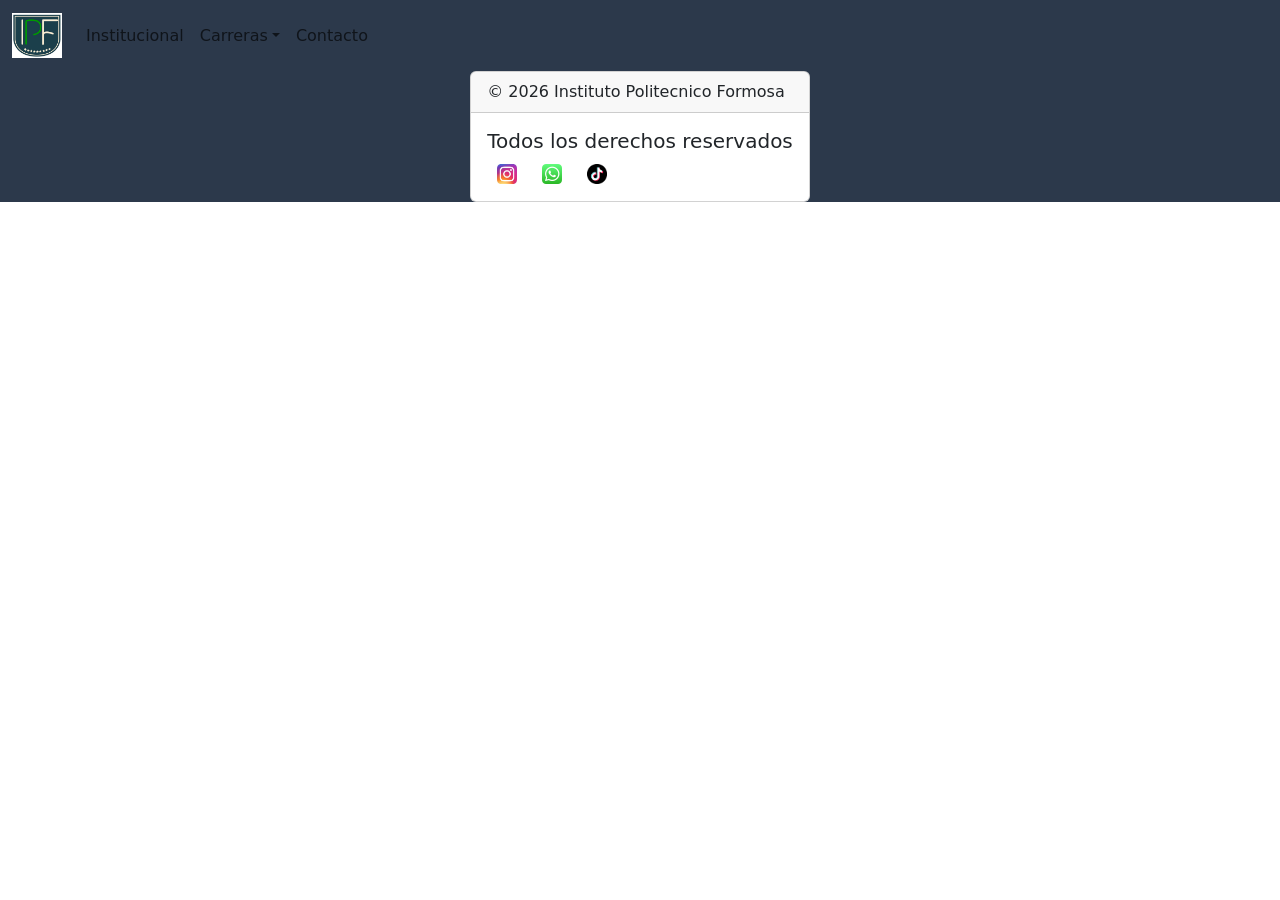
==== carreras.html @ 4db3eaff "Se crea la estructura basica del HTML, el nav con uso de bootstrap y el footer usando card de bootst" ====
<!doctype html>
<html lang="es">
  <head>
    <meta charset="UTF-8" />
    <meta name="viewport" content="width=device-width, initial-scale=1.0" />
    <title>Carreras</title>
    <link rel="stylesheet" href="assets/css/style.css" />
    <link rel="stylesheet" href="assets/css/index.css" />
    <link
      href="https://cdn.jsdelivr.net/npm/bootstrap@5.3.8/dist/css/bootstrap.min.css"
      rel="stylesheet"
      integrity="sha384-sRIl4kxILFvY47J16cr9ZwB07vP4J8+LH7qKQnuqkuIAvNWLzeN8tE5YBujZqJLB"
      crossorigin="anonymous"
    />
  </head>
  <body>
    <header>
      <nav
        class="navbar navbar-light navbar-expand-lg"
        style="background-color: #2c394b"
      >
        <div class="container-fluid">
          <a class="navbar-brand" href="index.html">
            <img src="assets/img/logo.png" alt="" width="50" />
          </a>
          <div class="collapse navbar-collapse" id="menu">
            <ul class="navbar-nav">
              <li class="nav-item">
                <a class="nav-link" href="institucional.html">Institucional</a>
              </li>

              <li class="nav-item dropdown">
                <a
                  class="nav-link dropdown-toggle"
                  id="menucarreras"
                  role="button"
                  data-bs-toggle="dropdown"
                  aria-expanded="false"
                  href="carreras.html"
                  >Carreras</a
                >
                <ul class="dropdown-menu" aria-labelledby="menucarreras">
                  <li>
                    <a class="dropdown-item" href="#" class="nav-link"
                      >Analista Programador Universitario</a
                    >
                  </li>
                  <li>
                    <a class="dropdown-item" href="#" class="nav-link">
                      Tecnicatura Universitaria en Informatica</a
                    >
                  </li>
                  <li>
                    <a class="dropdown-item" href="#" class="nav-link"
                      >Tecnicatura Universitaria en Informatica Profesional</a
                    >
                  </li>
                  <li>
                    <a class="dropdown-item" href="#" class="nav-link"
                      >Tecnicatura Universitaria en Informatica Personal</a
                    >
                  </li>
                </ul>
              </li>

              <li class="nav-item">
                <a class="nav-link" href="contacto.html">Contacto</a>
              </li>
            </ul>
          </div>
        </div>
      </nav>
    </header>
    <main></main>
    <script
      src="https://cdn.jsdelivr.net/npm/bootstrap@5.3.8/dist/js/bootstrap.bundle.min.js"
      integrity="sha384-FKyoEForCGlyvwx9Hj09JcYn3nv7wiPVlz7YYwJrWVcXK/BmnVDxM+D2scQbITxI"
      crossorigin="anonymous"
    ></script>
    <footer style="background-color: #2c394b" ;>
      <div class="container justify-content-center">
        <div class="card">
          <div class="card-header">
            &copy; 2026 Instituto Politecnico Formosa
          </div>
          <div class="card-body">
            <h5 class="card-title">Todos los derechos reservados</h5>

            <a href="#"><img src="assets/img/foot1.jpg" alt="" width="20" /></a>
            <a href="#"
              ><img src="assets/img/foot2.webp" alt="" width="20 "
            /></a>
            <a href="#"><img src="assets/img/foot3.png" alt="" width="20" /></a>
          </div>
        </div>
      </div>
    </footer>
  </body>
</html>
---- assets/css/style.css ----
.container {
  display: flex;
  justify-content: center;
  align-items: center;
  flex-direction: row;
}
.container a {
  margin: 0 10px;
}
.text {
  text-align: center;
  margin-top: 10px;
}
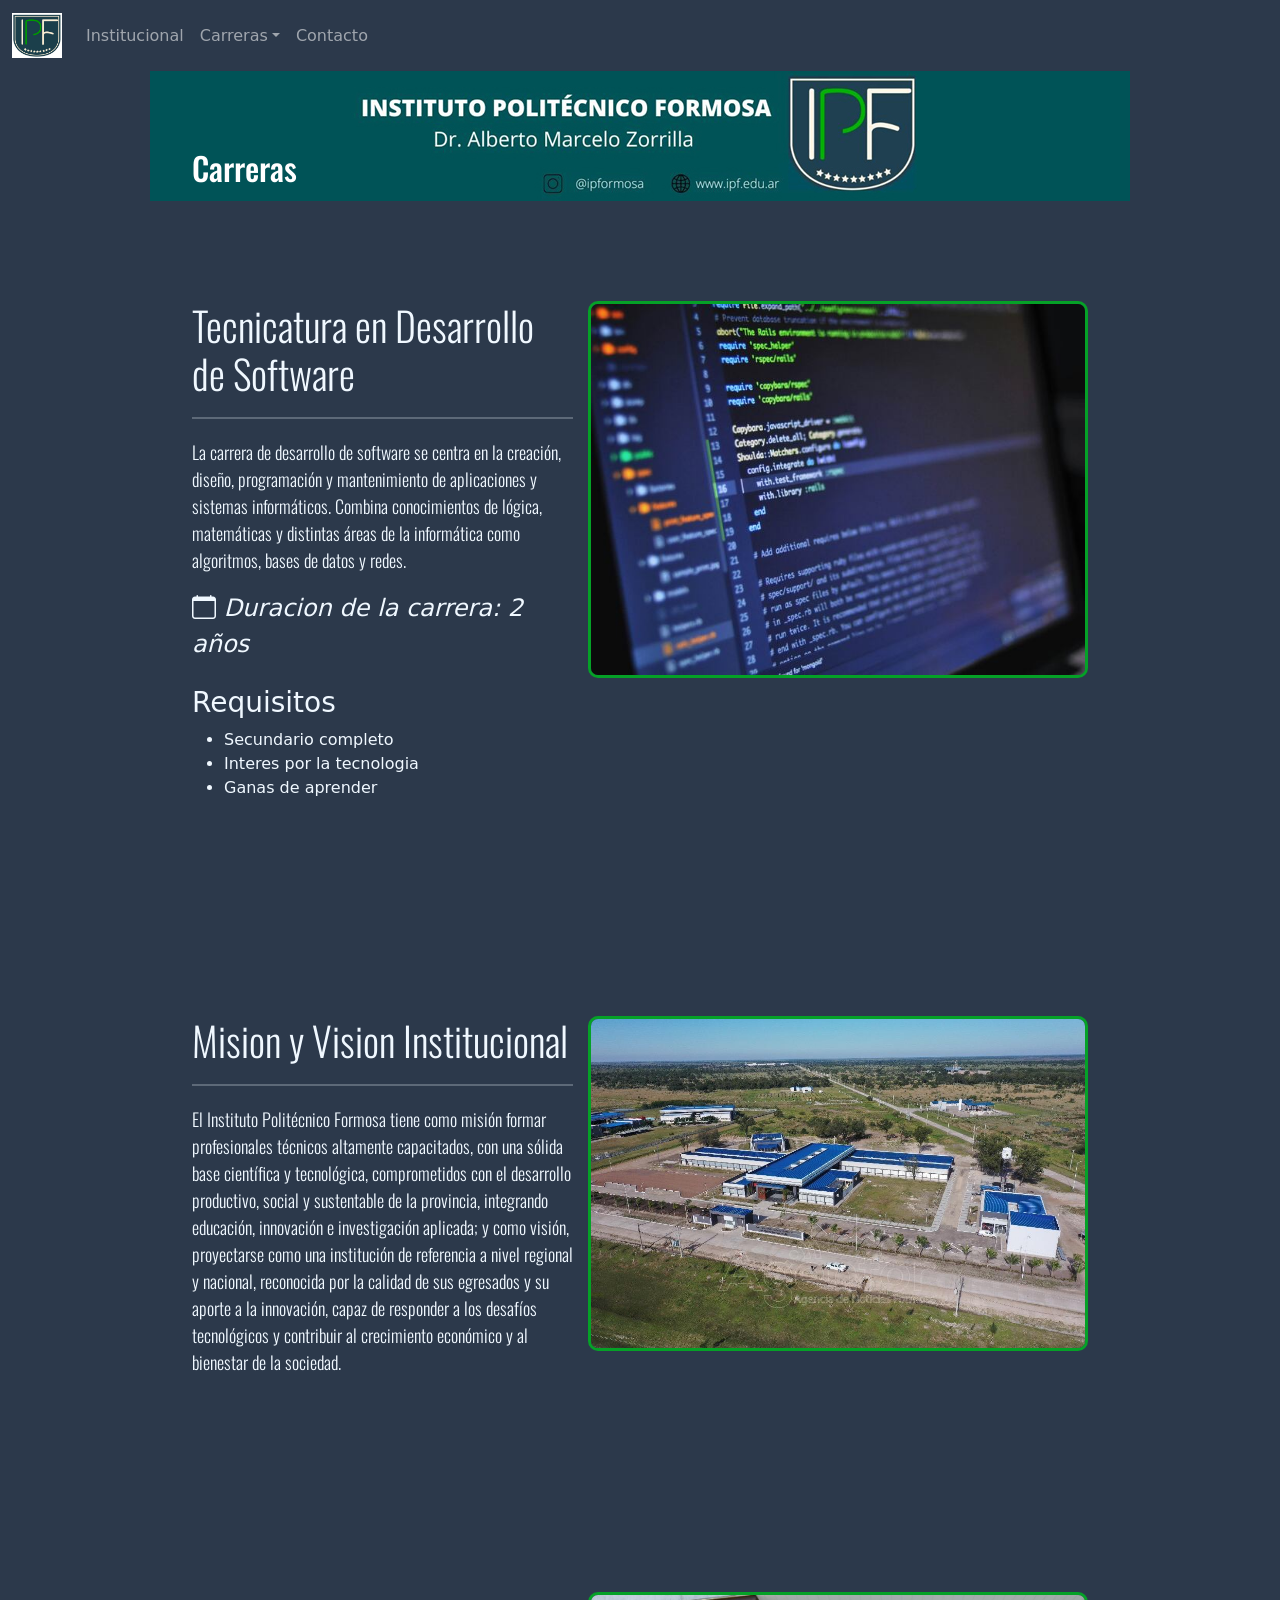
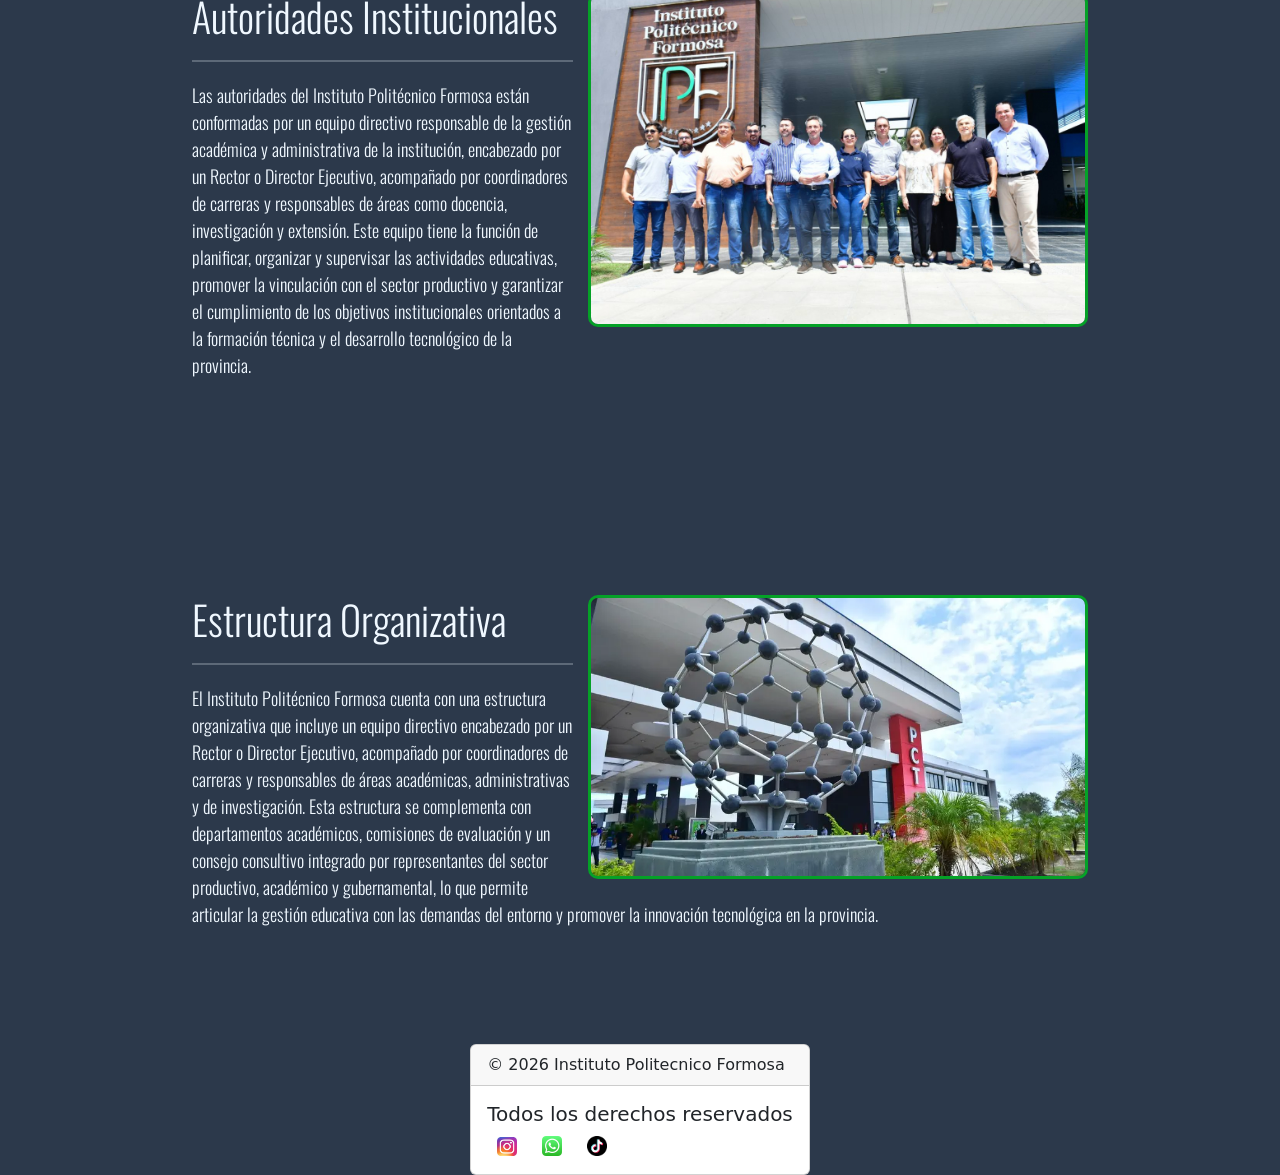
==== commit 4a8afbdc: "se agregan las imagenes de las carreras se definio un formato y se añadio el link hacia los iconos d" ====
--- a/carreras.html
+++ b/carreras.html
@@ -5,73 +5,172 @@
     <meta name="viewport" content="width=device-width, initial-scale=1.0" />
     <title>Carreras</title>
     <link rel="stylesheet" href="assets/css/style.css" />
-    <link rel="stylesheet" href="assets/css/index.css" />
+    <link rel="stylesheet" href="assets/css/carreras.css" />
     <link
       href="https://cdn.jsdelivr.net/npm/bootstrap@5.3.8/dist/css/bootstrap.min.css"
       rel="stylesheet"
       integrity="sha384-sRIl4kxILFvY47J16cr9ZwB07vP4J8+LH7qKQnuqkuIAvNWLzeN8tE5YBujZqJLB"
       crossorigin="anonymous"
     />
+    <style>
+      @import url("https://fonts.googleapis.com/css2?family=Oswald:wght@200..700&display=swap");
+    </style>
+    <link
+      rel="stylesheet"
+      href="https://cdn.jsdelivr.net/npm/bootstrap-icons@1.13.1/font/bootstrap-icons.min.css"
+    />
   </head>
   <body>
-    <header>
-      <nav
-        class="navbar navbar-light navbar-expand-lg"
-        style="background-color: #2c394b"
+    <nav
+      class="navbar navbar-dark navbar-expand-lg"
+      style="background-color: #2c394b"
+    >
+      <div class="container-fluid">
+        <a class="navbar-brand" href="index.html">
+          <img src="assets/img/logo.png" alt="" width="50" />
+        </a>
+        <div class="collapse navbar-collapse" id="menu">
+          <ul class="navbar-nav">
+            <li class="nav-item">
+              <a class="nav-link" href="institucional.html">Institucional</a>
+            </li>
+
+            <li class="nav-item dropdown">
+              <a
+                class="nav-link dropdown-toggle"
+                id="menucarreras"
+                role="button"
+                data-bs-toggle="dropdown"
+                aria-expanded="false"
+                href="carreras.html"
+                >Carreras</a
+              >
+              <ul class="dropdown-menu" aria-labelledby="menucarreras">
+                <li>
+                  <a class="dropdown-item" href="#" class="nav-link"
+                    >Tecnicatura Superior en Desarrollo de Software</a
+                  >
+                </li>
+                <li>
+                  <a class="dropdown-item" href="#" class="nav-link">
+                    Tecnicatura Superior en Quimica Industrial
+                  </a>
+                </li>
+                <li>
+                  <a class="dropdown-item" href="#" class="nav-link"
+                    >Tecnicatura Superior en Mecatronica
+                  </a>
+                </li>
+                <li>
+                  <a class="dropdown-item" href="#" class="nav-link"
+                    >Tecnicatura Superior en Telecomunicaciones</a
+                  >
+                </li>
+              </ul>
+            </li>
+
+            <li class="nav-item">
+              <a class="nav-link" href="contacto.html">Contacto</a>
+            </li>
+          </ul>
+        </div>
+      </div>
+    </nav>
+
+    <header
+      class="text-center position-relative"
+      style="background-color: #2c394b"
+    >
+      <img class="img-fluid" src="assets/img/header-inst.jpg" alt="" />
+      <h2
+        class="titulo position-absolute text-white"
+        style="top: 60%; left: 15%"
       >
-        <div class="container-fluid">
-          <a class="navbar-brand" href="index.html">
-            <img src="assets/img/logo.png" alt="" width="50" />
-          </a>
-          <div class="collapse navbar-collapse" id="menu">
-            <ul class="navbar-nav">
-              <li class="nav-item">
-                <a class="nav-link" href="institucional.html">Institucional</a>
-              </li>
+        Carreras
+      </h2>
+    </header>
 
-              <li class="nav-item dropdown">
-                <a
-                  class="nav-link dropdown-toggle"
-                  id="menucarreras"
-                  role="button"
-                  data-bs-toggle="dropdown"
-                  aria-expanded="false"
-                  href="carreras.html"
-                  >Carreras</a
-                >
-                <ul class="dropdown-menu" aria-labelledby="menucarreras">
-                  <li>
-                    <a class="dropdown-item" href="#" class="nav-link"
-                      >Analista Programador Universitario</a
-                    >
-                  </li>
-                  <li>
-                    <a class="dropdown-item" href="#" class="nav-link">
-                      Tecnicatura Universitaria en Informatica</a
-                    >
-                  </li>
-                  <li>
-                    <a class="dropdown-item" href="#" class="nav-link"
-                      >Tecnicatura Universitaria en Informatica Profesional</a
-                    >
-                  </li>
-                  <li>
-                    <a class="dropdown-item" href="#" class="nav-link"
-                      >Tecnicatura Universitaria en Informatica Personal</a
-                    >
-                  </li>
-                </ul>
-              </li>
-
-              <li class="nav-item">
-                <a class="nav-link" href="contacto.html">Contacto</a>
-              </li>
-            </ul>
-          </div>
+    <main style="background-color: #2c394b">
+      <div class="envoltorio margin-grande">
+        <img class="img" src="assets/img/carre1.jpg" alt="" />
+        <div class="txt">
+          <h1>Tecnicatura en Desarrollo de Software</h1>
+          <hr />
+          <p>
+            La carrera de desarrollo de software se centra en la creación,
+            diseño, programación y mantenimiento de aplicaciones y sistemas
+            informáticos. Combina conocimientos de lógica, matemáticas y
+            distintas áreas de la informática como algoritmos, bases de datos y
+            redes.
+          </p>
+          <i class="bi bi-calendar"> Duracion de la carrera: 2 años</i>
+          <br />
+          <br />
+          <h3>Requisitos</h3>
+          <ul>
+            <li>Secundario completo</li>
+            <li>Interes por la tecnologia</li>
+            <li>Ganas de aprender</li>
+          </ul>
         </div>
-      </nav>
-    </header>
-    <main></main>
+      </div>
+      <div class="envoltorio margin-grande">
+        <img class="img" src="assets/img/envol2.jpeg" alt="" />
+        <div class="txt">
+          <h1>Mision y Vision Institucional</h1>
+          <hr />
+          <p>
+            El Instituto Politécnico Formosa tiene como misión formar
+            profesionales técnicos altamente capacitados, con una sólida base
+            científica y tecnológica, comprometidos con el desarrollo
+            productivo, social y sustentable de la provincia, integrando
+            educación, innovación e investigación aplicada; y como visión,
+            proyectarse como una institución de referencia a nivel regional y
+            nacional, reconocida por la calidad de sus egresados y su aporte a
+            la innovación, capaz de responder a los desafíos tecnológicos y
+            contribuir al crecimiento económico y al bienestar de la sociedad.
+          </p>
+        </div>
+      </div>
+      <div class="envoltorio margin-grande">
+        <img class="img" src="assets/img/envol3.jpg" alt="" />
+        <div class="txt">
+          <h1>Autoridades Institucionales</h1>
+          <hr />
+          <p>
+            Las autoridades del Instituto Politécnico Formosa están conformadas
+            por un equipo directivo responsable de la gestión académica y
+            administrativa de la institución, encabezado por un Rector o
+            Director Ejecutivo, acompañado por coordinadores de carreras y
+            responsables de áreas como docencia, investigación y extensión. Este
+            equipo tiene la función de planificar, organizar y supervisar las
+            actividades educativas, promover la vinculación con el sector
+            productivo y garantizar el cumplimiento de los objetivos
+            institucionales orientados a la formación técnica y el desarrollo
+            tecnológico de la provincia.
+          </p>
+        </div>
+      </div>
+      <div class="envoltorio margin-grande">
+        <img class="img" src="assets/img/envol4.webp" alt="" />
+        <div class="txt">
+          <h1>Estructura Organizativa</h1>
+          <hr />
+          <p>
+            El Instituto Politécnico Formosa cuenta con una estructura
+            organizativa que incluye un equipo directivo encabezado por un
+            Rector o Director Ejecutivo, acompañado por coordinadores de
+            carreras y responsables de áreas académicas, administrativas y de
+            investigación. Esta estructura se complementa con departamentos
+            académicos, comisiones de evaluación y un consejo consultivo
+            integrado por representantes del sector productivo, académico y
+            gubernamental, lo que permite articular la gestión educativa con las
+            demandas del entorno y promover la innovación tecnológica en la
+            provincia.
+          </p>
+        </div>
+      </div>
+    </main>
     <script
       src="https://cdn.jsdelivr.net/npm/bootstrap@5.3.8/dist/js/bootstrap.bundle.min.js"
       integrity="sha384-FKyoEForCGlyvwx9Hj09JcYn3nv7wiPVlz7YYwJrWVcXK/BmnVDxM+D2scQbITxI"
--- a/assets/css/style.css
+++ b/assets/css/style.css
@@ -1,3 +1,8 @@
+* {
+  margin: 0;
+  padding: 0;
+  box-sizing: border-box;
+}
 .container {
   display: flex;
   justify-content: center;
--- a/assets/css/carreras.css
+++ b/assets/css/carreras.css
@@ -0,0 +1,51 @@
+.titulo {
+  font-family: "Oswald", sans-serif;
+}
+.margin-grande {
+  margin: 50px;
+}
+i {
+  font-size: 24px;
+  color: aliceblue;
+}
+.txt {
+  color: aliceblue;
+}
+
+.txt hr {
+  border: 1px solid aliceblue;
+  margin: 20px 0;
+}
+.txt h1 {
+  color: aliceblue;
+  font-family: "Oswald", sans-serif;
+  font-optical-sizing: auto;
+  font-weight: 300;
+  font-style: normal;
+}
+p {
+  font-family: "Oswald", sans-serif;
+  font-optical-sizing: auto;
+  font-weight: 300;
+  font-style: normal;
+  font-size: 18px;
+  color: aliceblue;
+}
+main {
+  display: flex;
+  flex-direction: column;
+  justify-content: center;
+  align-items: center;
+  min-height: 100vh;
+}
+.envoltorio {
+  margin: 100px auto;
+  width: 70%;
+}
+.img {
+  max-width: 500px;
+  float: right;
+  border: 3px solid #05a127;
+  border-radius: 10px;
+  margin-left: 15px;
+}
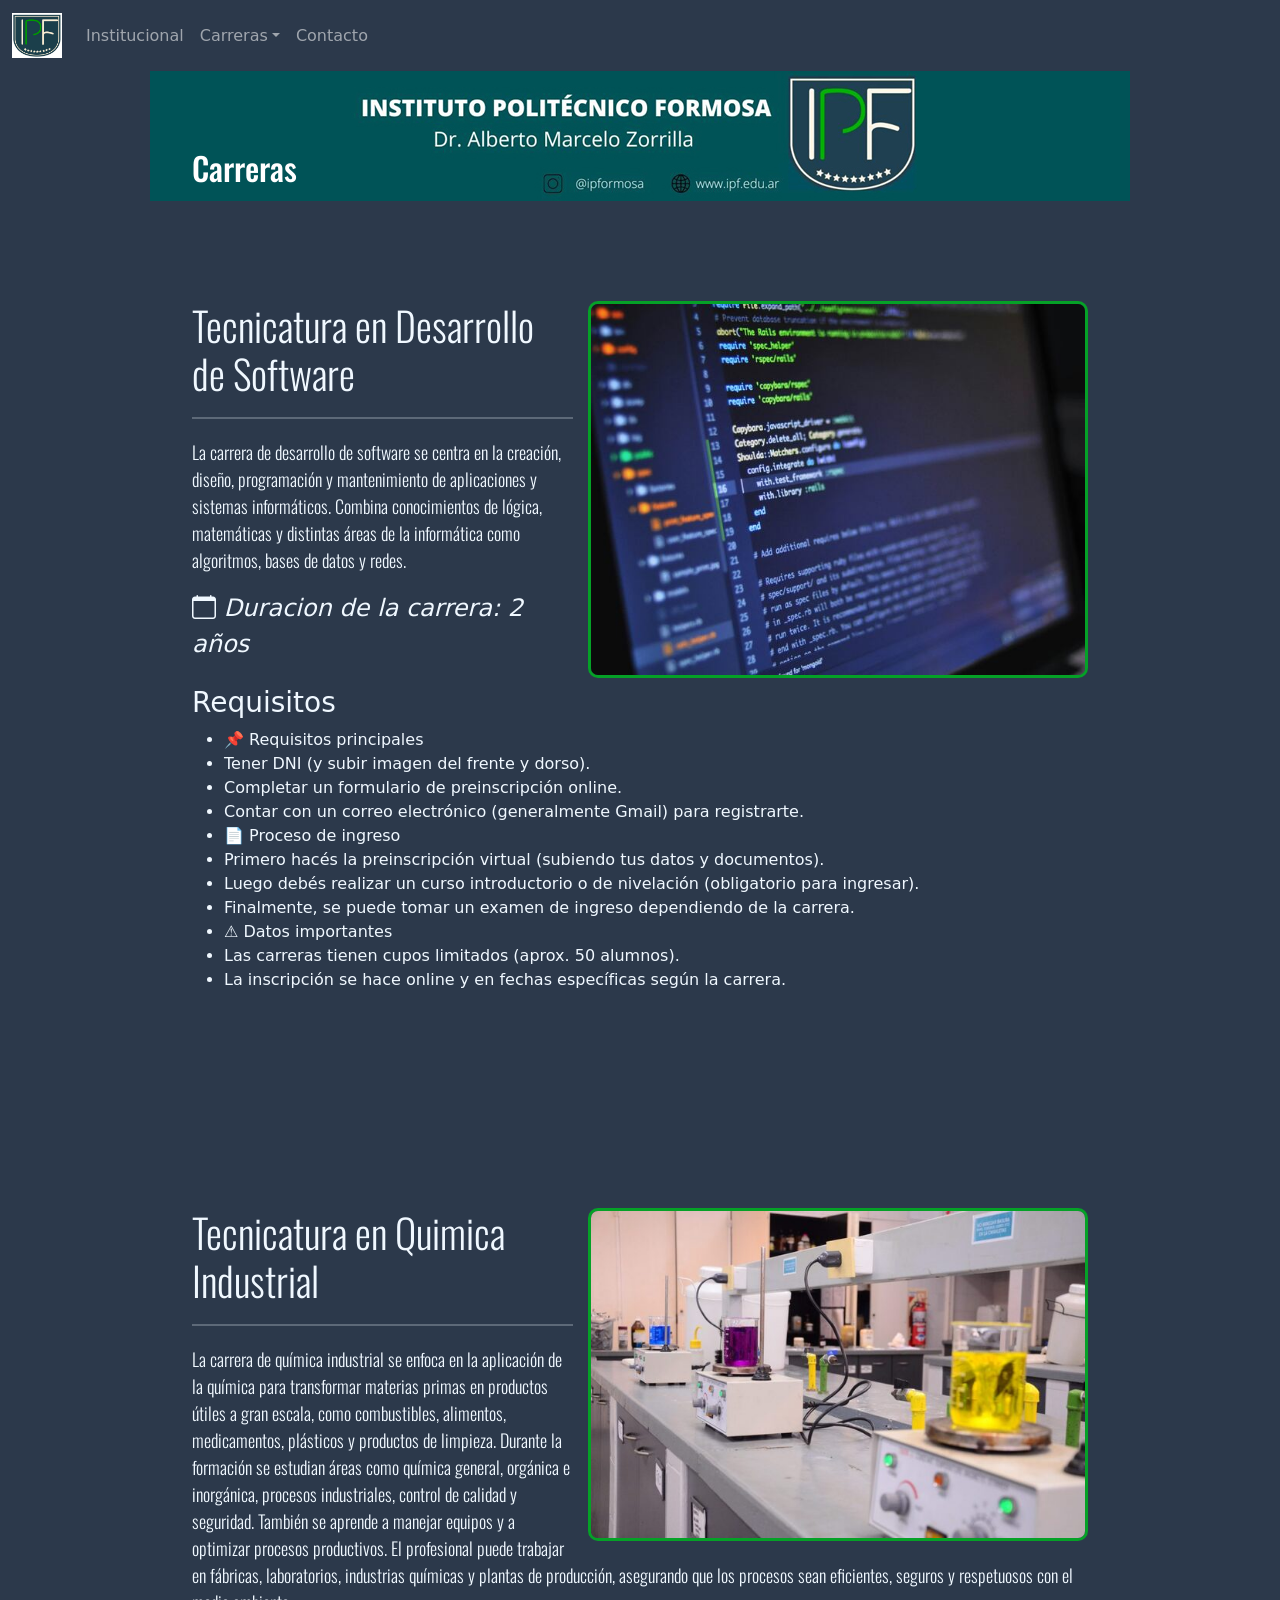
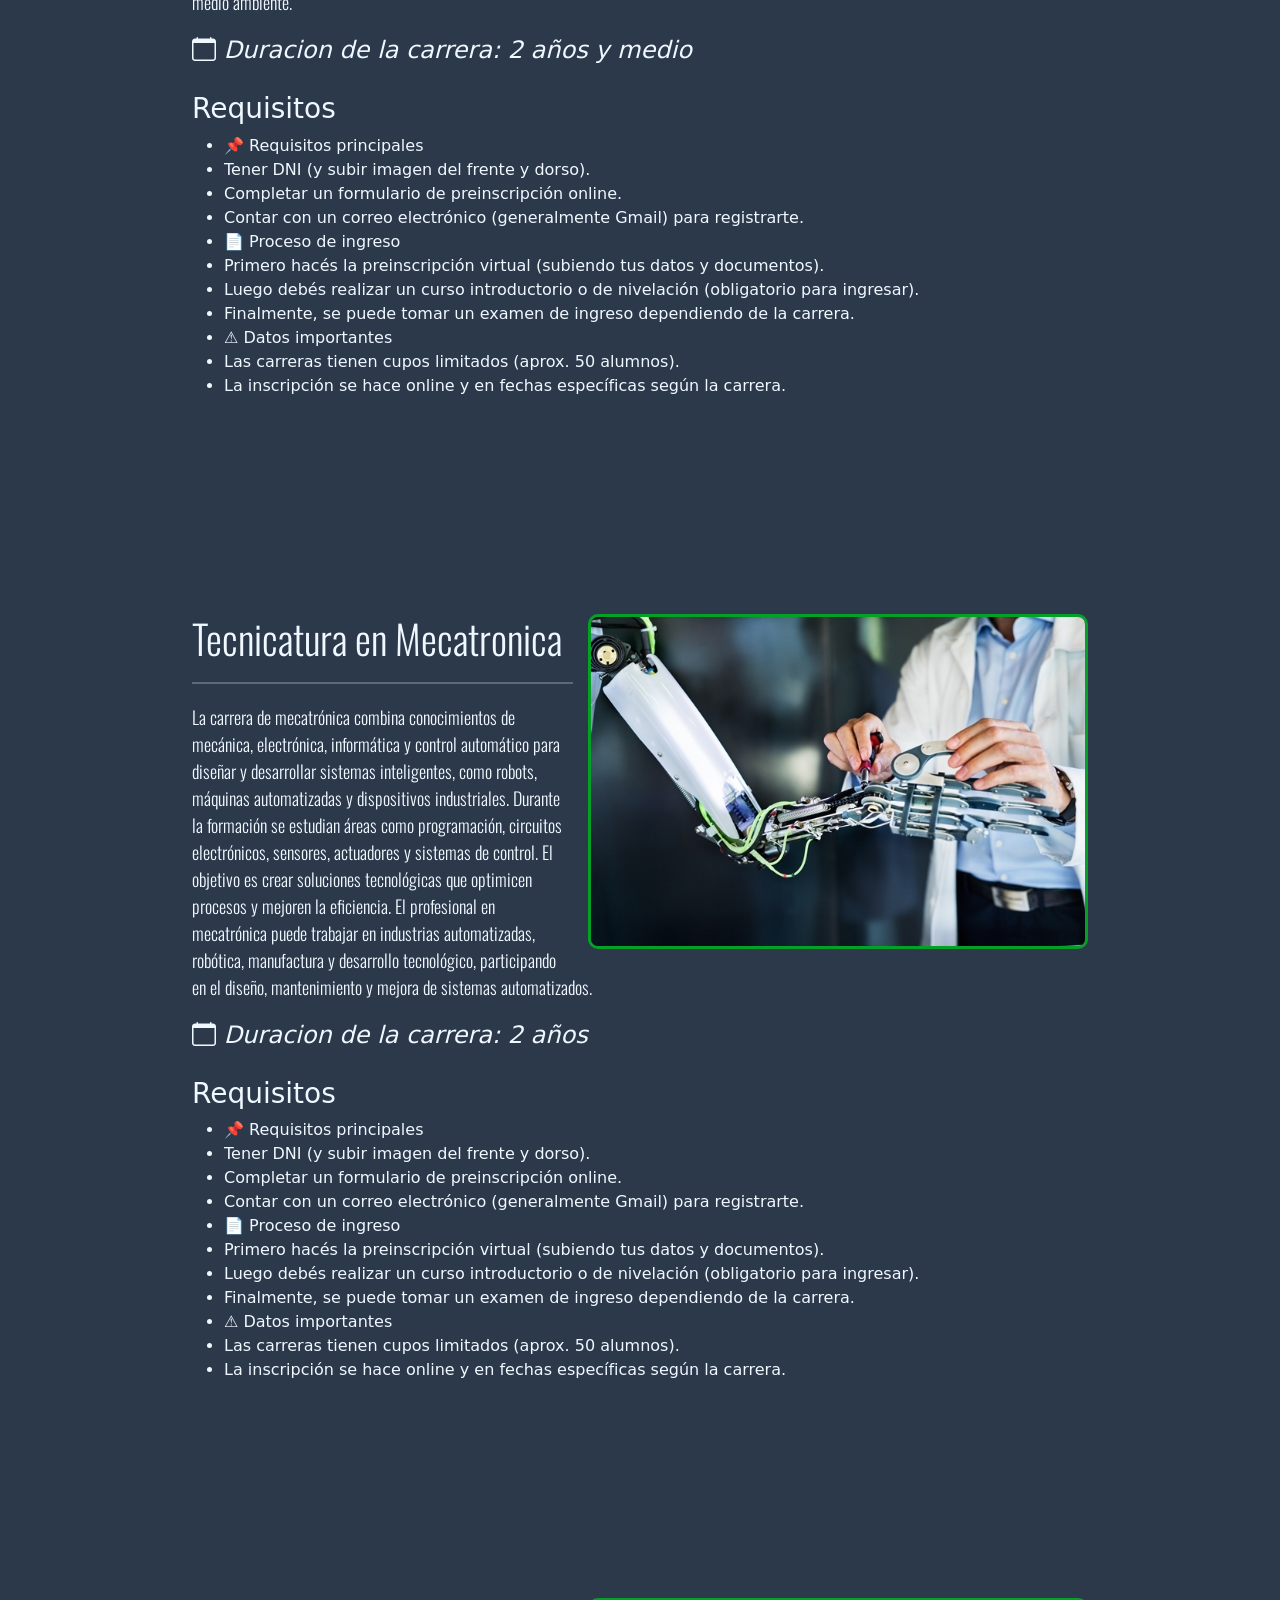
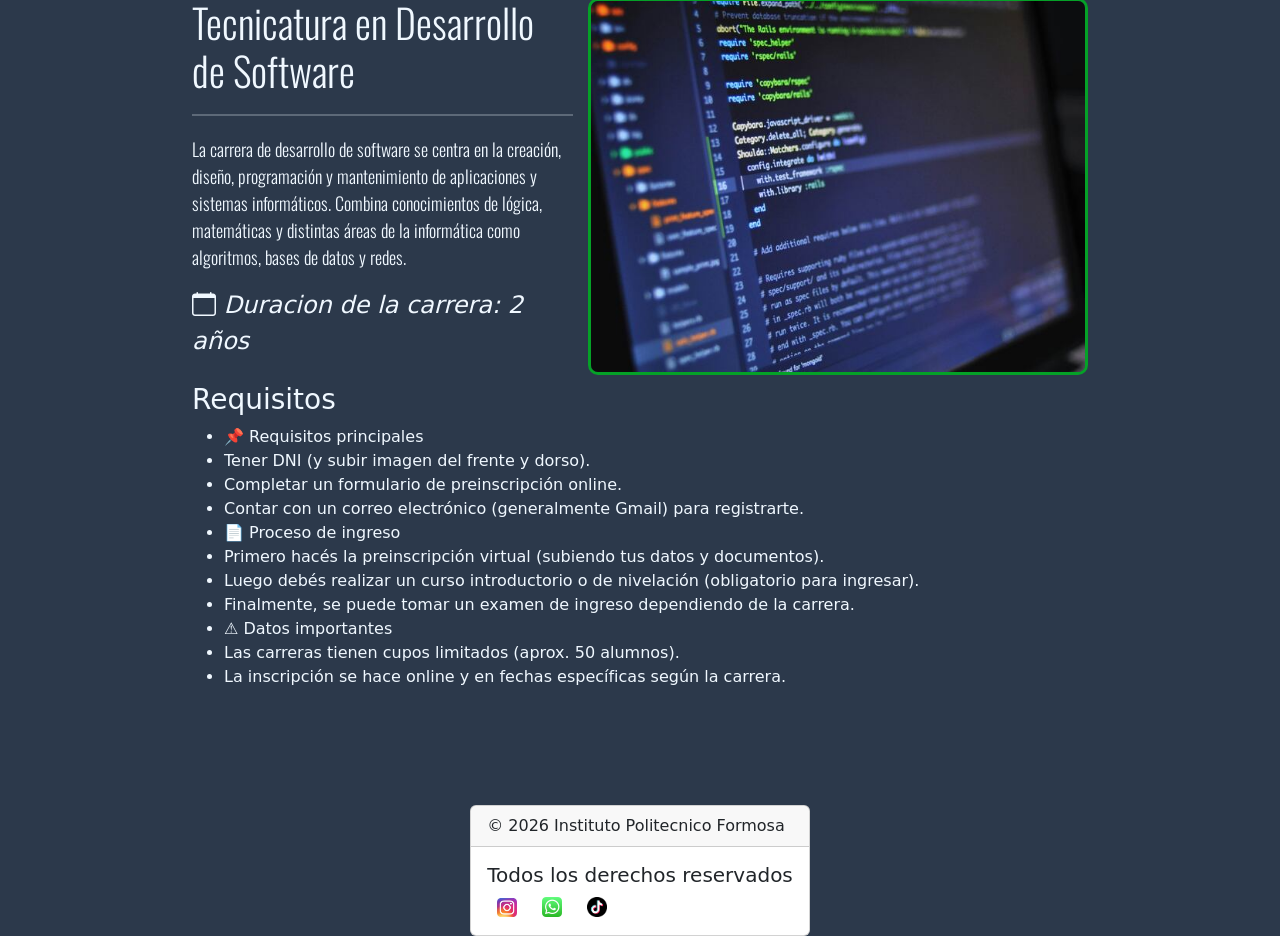
==== commit 0a67e4d3: "se termino la seccion de la carrera de mecatronica y quimica industrial" ====
--- a/carreras.html
+++ b/carreras.html
@@ -108,66 +108,182 @@
           <br />
           <h3>Requisitos</h3>
           <ul>
-            <li>Secundario completo</li>
-            <li>Interes por la tecnologia</li>
-            <li>Ganas de aprender</li>
+            <li>📌 Requisitos principales</li>
+            <li>Tener DNI (y subir imagen del frente y dorso).</li>
+            <li>Completar un formulario de preinscripción online.</li>
+            <li>
+              Contar con un correo electrónico (generalmente Gmail) para
+              registrarte.
+            </li>
+            <li>📄 Proceso de ingreso</li>
+            <li>
+              Primero hacés la preinscripción virtual (subiendo tus datos y
+              documentos).
+            </li>
+            <li>
+              Luego debés realizar un curso introductorio o de nivelación
+              (obligatorio para ingresar).
+            </li>
+            <li>
+              Finalmente, se puede tomar un examen de ingreso dependiendo de la
+              carrera.
+            </li>
+            <li>⚠️ Datos importantes</li>
+            <li>Las carreras tienen cupos limitados (aprox. 50 alumnos).</li>
+            <li>
+              La inscripción se hace online y en fechas específicas según la
+              carrera.
+            </li>
           </ul>
         </div>
       </div>
       <div class="envoltorio margin-grande">
-        <img class="img" src="assets/img/envol2.jpeg" alt="" />
+        <img class="img" src="assets/img/carre2.jpg" alt="" />
         <div class="txt">
-          <h1>Mision y Vision Institucional</h1>
+          <h1>Tecnicatura en Quimica Industrial</h1>
           <hr />
           <p>
-            El Instituto Politécnico Formosa tiene como misión formar
-            profesionales técnicos altamente capacitados, con una sólida base
-            científica y tecnológica, comprometidos con el desarrollo
-            productivo, social y sustentable de la provincia, integrando
-            educación, innovación e investigación aplicada; y como visión,
-            proyectarse como una institución de referencia a nivel regional y
-            nacional, reconocida por la calidad de sus egresados y su aporte a
-            la innovación, capaz de responder a los desafíos tecnológicos y
-            contribuir al crecimiento económico y al bienestar de la sociedad.
+            La carrera de química industrial se enfoca en la aplicación de la
+            química para transformar materias primas en productos útiles a gran
+            escala, como combustibles, alimentos, medicamentos, plásticos y
+            productos de limpieza. Durante la formación se estudian áreas como
+            química general, orgánica e inorgánica, procesos industriales,
+            control de calidad y seguridad. También se aprende a manejar equipos
+            y a optimizar procesos productivos. El profesional puede trabajar en
+            fábricas, laboratorios, industrias químicas y plantas de producción,
+            asegurando que los procesos sean eficientes, seguros y respetuosos
+            con el medio ambiente.
           </p>
+          <i class="bi bi-calendar"> Duracion de la carrera: 2 años y medio</i>
+          <br />
+          <br />
+          <h3>Requisitos</h3>
+          <ul>
+            <li>📌 Requisitos principales</li>
+            <li>Tener DNI (y subir imagen del frente y dorso).</li>
+            <li>Completar un formulario de preinscripción online.</li>
+            <li>
+              Contar con un correo electrónico (generalmente Gmail) para
+              registrarte.
+            </li>
+            <li>📄 Proceso de ingreso</li>
+            <li>
+              Primero hacés la preinscripción virtual (subiendo tus datos y
+              documentos).
+            </li>
+            <li>
+              Luego debés realizar un curso introductorio o de nivelación
+              (obligatorio para ingresar).
+            </li>
+            <li>
+              Finalmente, se puede tomar un examen de ingreso dependiendo de la
+              carrera.
+            </li>
+            <li>⚠️ Datos importantes</li>
+            <li>Las carreras tienen cupos limitados (aprox. 50 alumnos).</li>
+            <li>
+              La inscripción se hace online y en fechas específicas según la
+              carrera.
+            </li>
+          </ul>
         </div>
       </div>
       <div class="envoltorio margin-grande">
-        <img class="img" src="assets/img/envol3.jpg" alt="" />
+        <img class="img" src="assets/img/carre3.jpg" alt="" />
         <div class="txt">
-          <h1>Autoridades Institucionales</h1>
+          <h1>Tecnicatura en Mecatronica</h1>
           <hr />
           <p>
-            Las autoridades del Instituto Politécnico Formosa están conformadas
-            por un equipo directivo responsable de la gestión académica y
-            administrativa de la institución, encabezado por un Rector o
-            Director Ejecutivo, acompañado por coordinadores de carreras y
-            responsables de áreas como docencia, investigación y extensión. Este
-            equipo tiene la función de planificar, organizar y supervisar las
-            actividades educativas, promover la vinculación con el sector
-            productivo y garantizar el cumplimiento de los objetivos
-            institucionales orientados a la formación técnica y el desarrollo
-            tecnológico de la provincia.
+            La carrera de mecatrónica combina conocimientos de mecánica,
+            electrónica, informática y control automático para diseñar y
+            desarrollar sistemas inteligentes, como robots, máquinas
+            automatizadas y dispositivos industriales. Durante la formación se
+            estudian áreas como programación, circuitos electrónicos, sensores,
+            actuadores y sistemas de control. El objetivo es crear soluciones
+            tecnológicas que optimicen procesos y mejoren la eficiencia. El
+            profesional en mecatrónica puede trabajar en industrias
+            automatizadas, robótica, manufactura y desarrollo tecnológico,
+            participando en el diseño, mantenimiento y mejora de sistemas
+            automatizados.
           </p>
+          <i class="bi bi-calendar"> Duracion de la carrera: 2 años</i>
+          <br />
+          <br />
+          <h3>Requisitos</h3>
+          <ul>
+            <li>📌 Requisitos principales</li>
+            <li>Tener DNI (y subir imagen del frente y dorso).</li>
+            <li>Completar un formulario de preinscripción online.</li>
+            <li>
+              Contar con un correo electrónico (generalmente Gmail) para
+              registrarte.
+            </li>
+            <li>📄 Proceso de ingreso</li>
+            <li>
+              Primero hacés la preinscripción virtual (subiendo tus datos y
+              documentos).
+            </li>
+            <li>
+              Luego debés realizar un curso introductorio o de nivelación
+              (obligatorio para ingresar).
+            </li>
+            <li>
+              Finalmente, se puede tomar un examen de ingreso dependiendo de la
+              carrera.
+            </li>
+            <li>⚠️ Datos importantes</li>
+            <li>Las carreras tienen cupos limitados (aprox. 50 alumnos).</li>
+            <li>
+              La inscripción se hace online y en fechas específicas según la
+              carrera.
+            </li>
+          </ul>
         </div>
       </div>
       <div class="envoltorio margin-grande">
-        <img class="img" src="assets/img/envol4.webp" alt="" />
+        <img class="img" src="assets/img/carre1.jpg" alt="" />
         <div class="txt">
-          <h1>Estructura Organizativa</h1>
+          <h1>Tecnicatura en Desarrollo de Software</h1>
           <hr />
           <p>
-            El Instituto Politécnico Formosa cuenta con una estructura
-            organizativa que incluye un equipo directivo encabezado por un
-            Rector o Director Ejecutivo, acompañado por coordinadores de
-            carreras y responsables de áreas académicas, administrativas y de
-            investigación. Esta estructura se complementa con departamentos
-            académicos, comisiones de evaluación y un consejo consultivo
-            integrado por representantes del sector productivo, académico y
-            gubernamental, lo que permite articular la gestión educativa con las
-            demandas del entorno y promover la innovación tecnológica en la
-            provincia.
+            La carrera de desarrollo de software se centra en la creación,
+            diseño, programación y mantenimiento de aplicaciones y sistemas
+            informáticos. Combina conocimientos de lógica, matemáticas y
+            distintas áreas de la informática como algoritmos, bases de datos y
+            redes.
           </p>
+          <i class="bi bi-calendar"> Duracion de la carrera: 2 años</i>
+          <br />
+          <br />
+          <h3>Requisitos</h3>
+          <ul>
+            <li>📌 Requisitos principales</li>
+            <li>Tener DNI (y subir imagen del frente y dorso).</li>
+            <li>Completar un formulario de preinscripción online.</li>
+            <li>
+              Contar con un correo electrónico (generalmente Gmail) para
+              registrarte.
+            </li>
+            <li>📄 Proceso de ingreso</li>
+            <li>
+              Primero hacés la preinscripción virtual (subiendo tus datos y
+              documentos).
+            </li>
+            <li>
+              Luego debés realizar un curso introductorio o de nivelación
+              (obligatorio para ingresar).
+            </li>
+            <li>
+              Finalmente, se puede tomar un examen de ingreso dependiendo de la
+              carrera.
+            </li>
+            <li>⚠️ Datos importantes</li>
+            <li>Las carreras tienen cupos limitados (aprox. 50 alumnos).</li>
+            <li>
+              La inscripción se hace online y en fechas específicas según la
+              carrera.
+            </li>
+          </ul>
         </div>
       </div>
     </main>
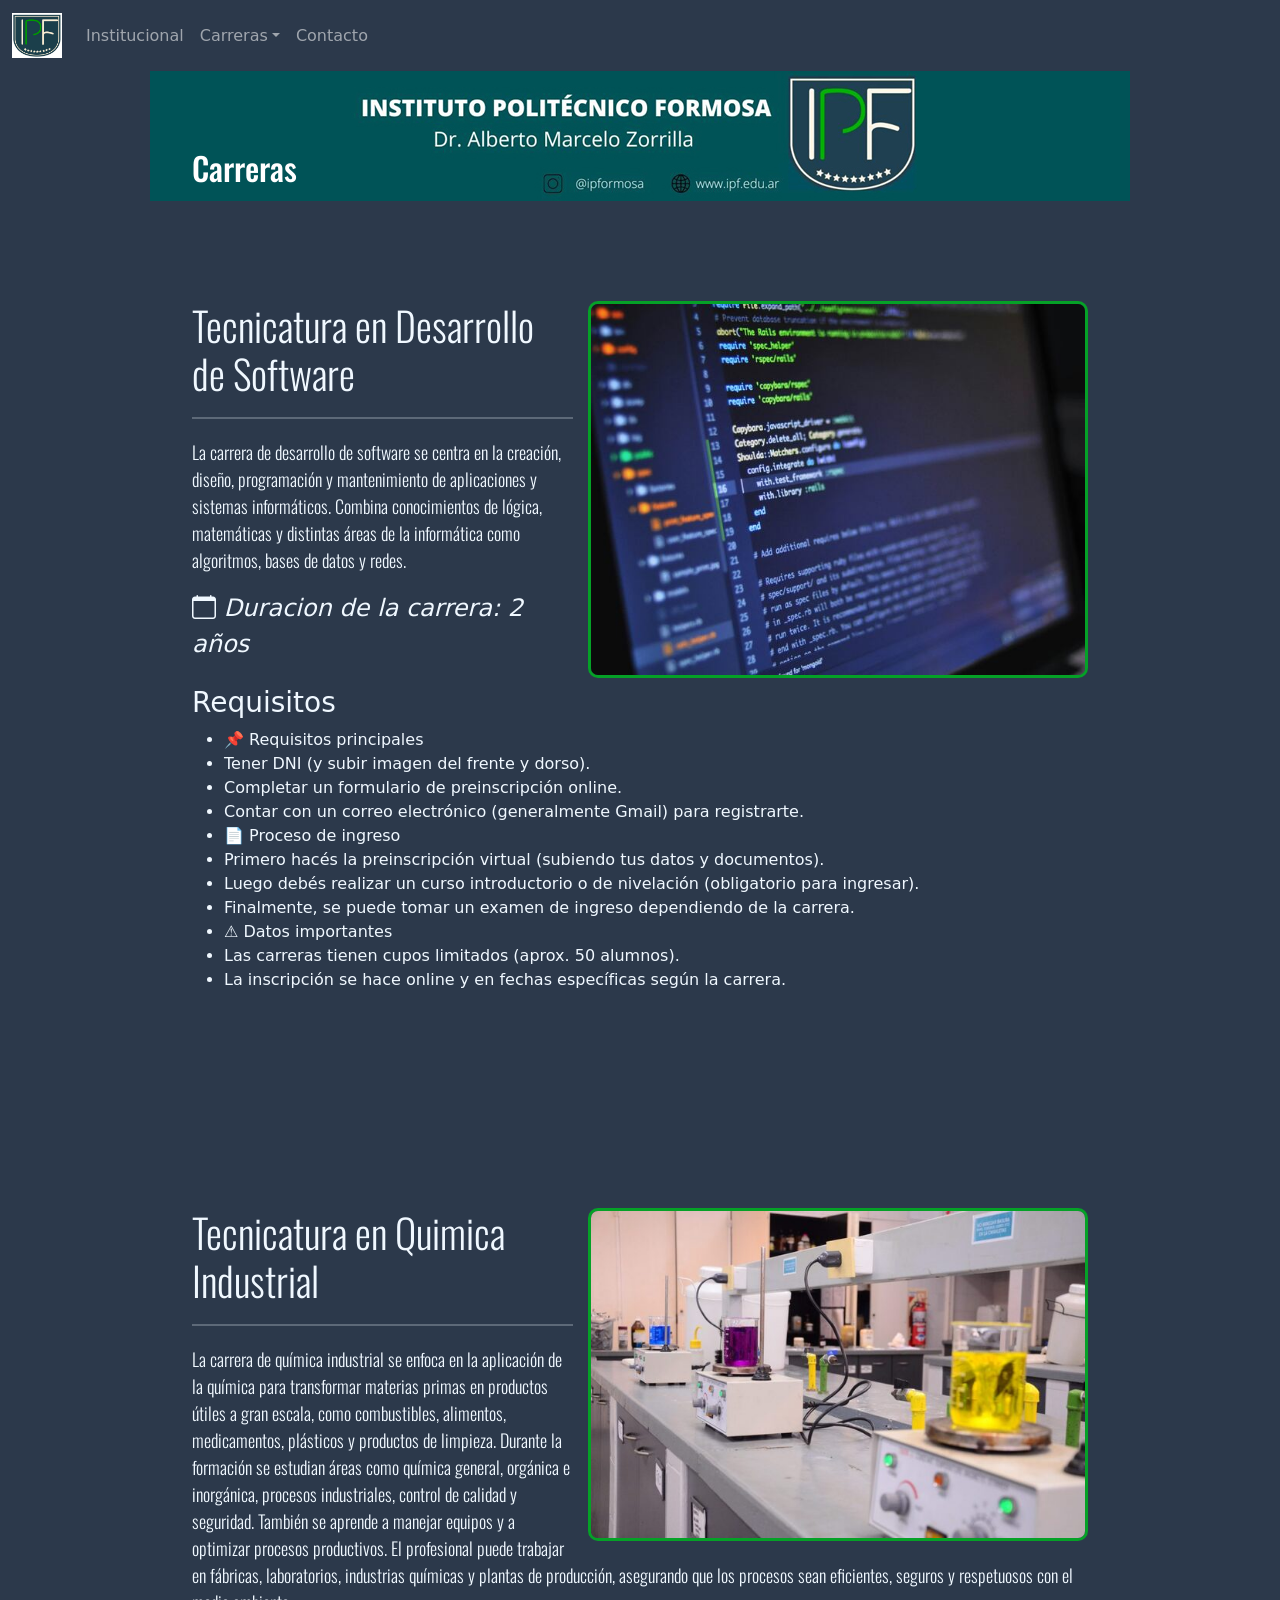
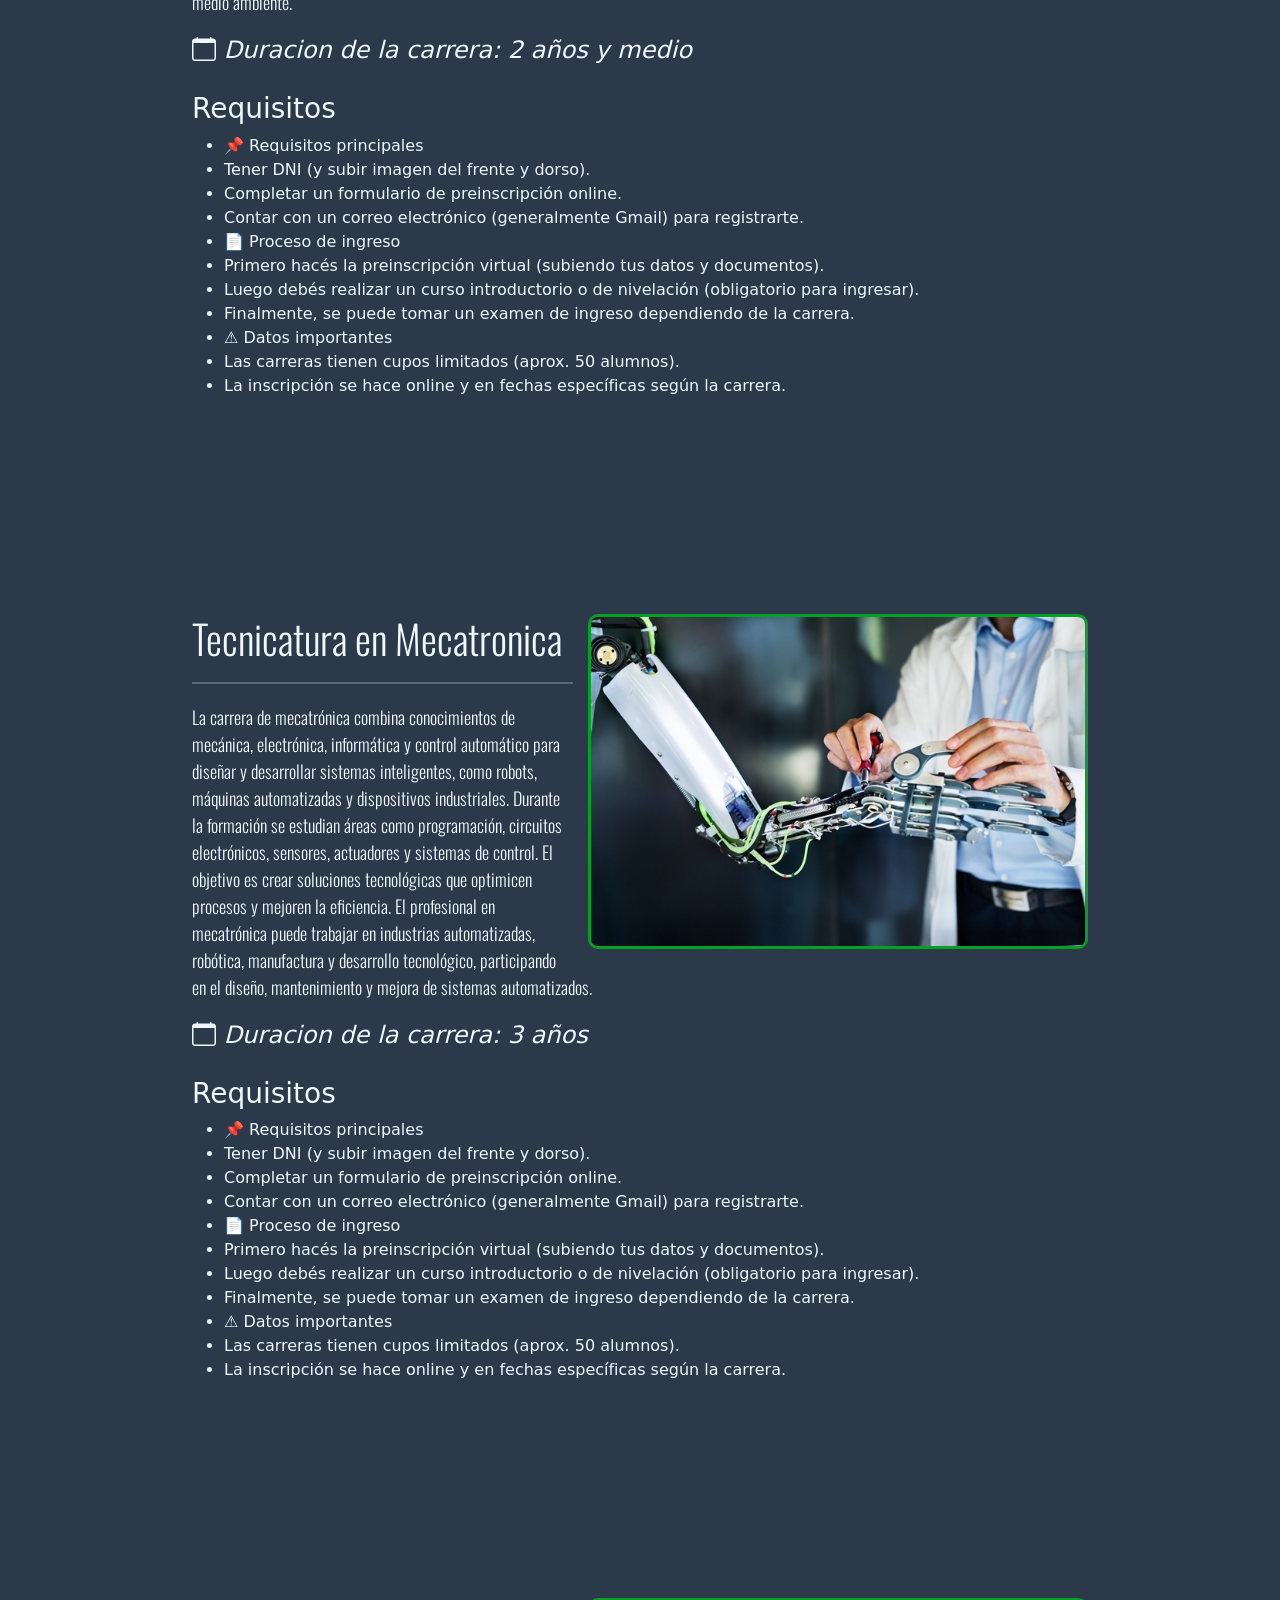
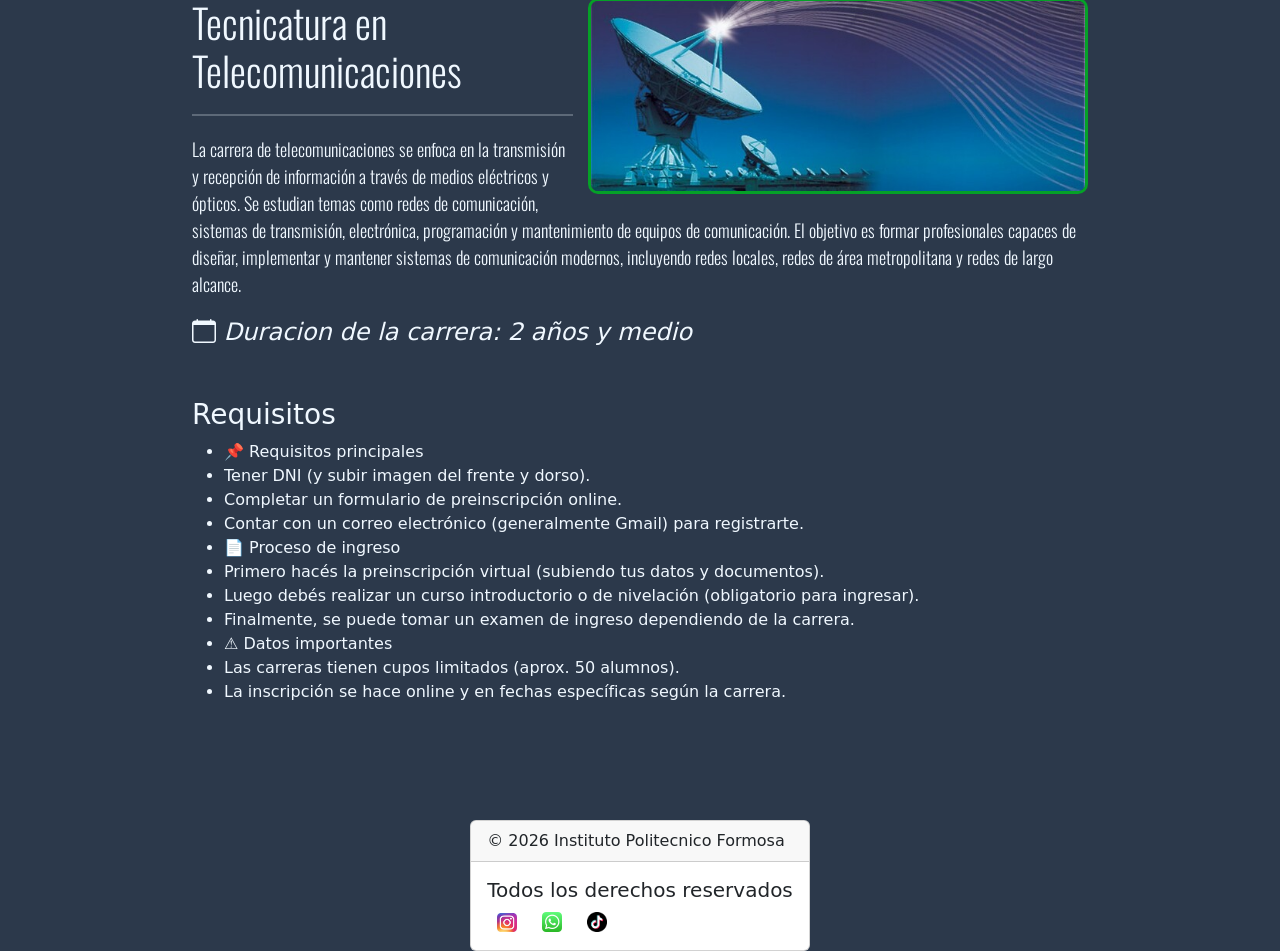
==== commit d750ee48: "se agrega las id a las distintas carreras" ====
--- a/carreras.html
+++ b/carreras.html
@@ -94,7 +94,7 @@
       <div class="envoltorio margin-grande">
         <img class="img" src="assets/img/carre1.jpg" alt="" />
         <div class="txt">
-          <h1>Tecnicatura en Desarrollo de Software</h1>
+          <h1 id="TSDS">Tecnicatura en Desarrollo de Software</h1>
           <hr />
           <p>
             La carrera de desarrollo de software se centra en la creación,
@@ -140,7 +140,7 @@
       <div class="envoltorio margin-grande">
         <img class="img" src="assets/img/carre2.jpg" alt="" />
         <div class="txt">
-          <h1>Tecnicatura en Quimica Industrial</h1>
+          <h1 id="TSQI">Tecnicatura en Quimica Industrial</h1>
           <hr />
           <p>
             La carrera de química industrial se enfoca en la aplicación de la
@@ -191,7 +191,7 @@
       <div class="envoltorio margin-grande">
         <img class="img" src="assets/img/carre3.jpg" alt="" />
         <div class="txt">
-          <h1>Tecnicatura en Mecatronica</h1>
+          <h1 id="TSM">Tecnicatura en Mecatronica</h1>
           <hr />
           <p>
             La carrera de mecatrónica combina conocimientos de mecánica,
@@ -206,7 +206,7 @@
             participando en el diseño, mantenimiento y mejora de sistemas
             automatizados.
           </p>
-          <i class="bi bi-calendar"> Duracion de la carrera: 2 años</i>
+          <i class="bi bi-calendar"> Duracion de la carrera: 3 años</i>
           <br />
           <br />
           <h3>Requisitos</h3>
@@ -241,18 +241,22 @@
         </div>
       </div>
       <div class="envoltorio margin-grande">
-        <img class="img" src="assets/img/carre1.jpg" alt="" />
+        <img class="img" src="assets/img/carre4.jpg" alt="" />
         <div class="txt">
-          <h1>Tecnicatura en Desarrollo de Software</h1>
+          <h1 id="TST">Tecnicatura en Telecomunicaciones</h1>
           <hr />
           <p>
-            La carrera de desarrollo de software se centra en la creación,
-            diseño, programación y mantenimiento de aplicaciones y sistemas
-            informáticos. Combina conocimientos de lógica, matemáticas y
-            distintas áreas de la informática como algoritmos, bases de datos y
-            redes.
+            La carrera de telecomunicaciones se enfoca en la transmisión y
+            recepción de información a través de medios eléctricos y ópticos. Se
+            estudian temas como redes de comunicación, sistemas de transmisión,
+            electrónica, programación y mantenimiento de equipos de
+            comunicación. El objetivo es formar profesionales capaces de
+            diseñar, implementar y mantener sistemas de comunicación modernos,
+            incluyendo redes locales, redes de área metropolitana y redes de
+            largo alcance.
           </p>
-          <i class="bi bi-calendar"> Duracion de la carrera: 2 años</i>
+          <i class="bi bi-calendar"> Duracion de la carrera: 2 años y medio</i>
+          <br />
           <br />
           <br />
           <h3>Requisitos</h3>
